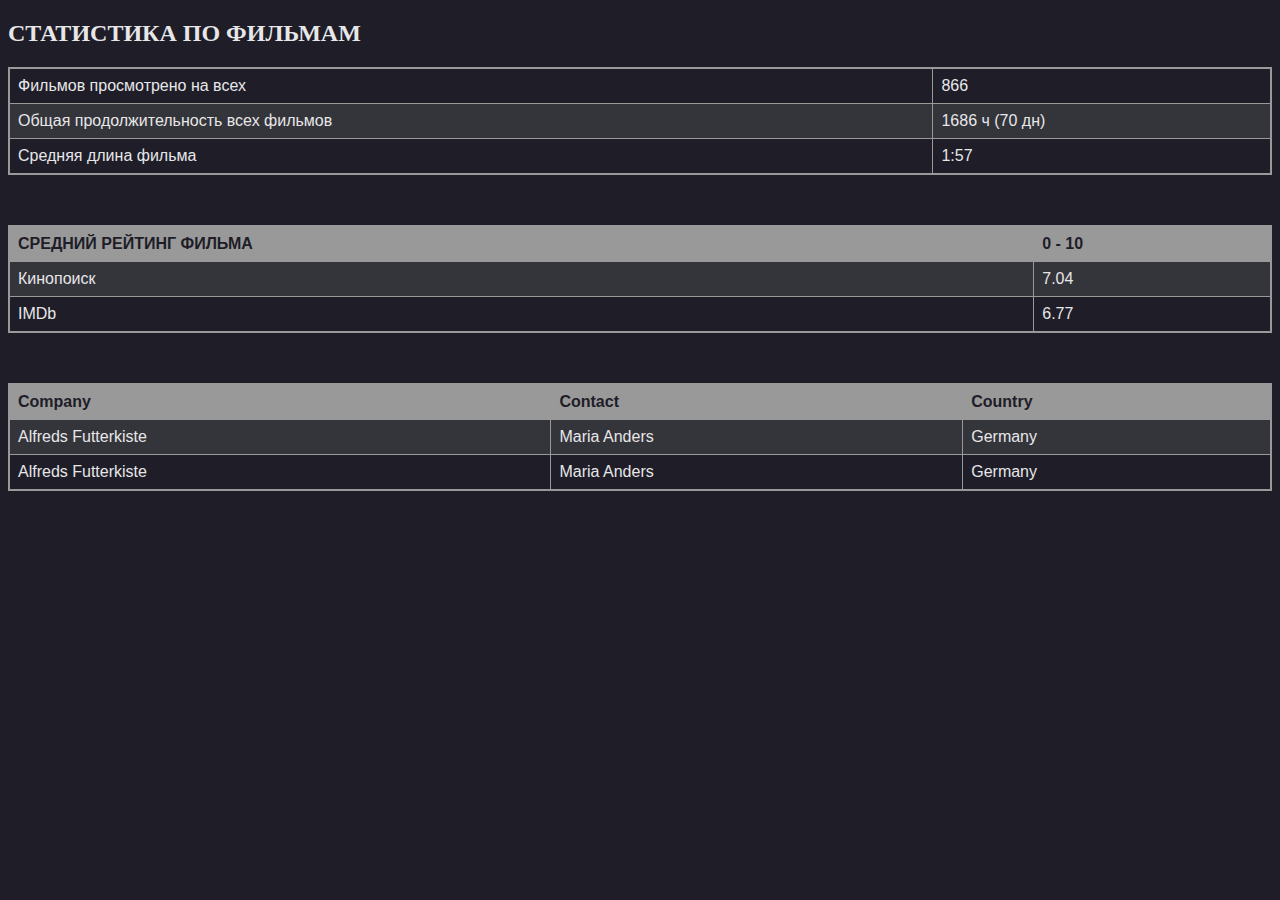
==== index.html @ a24ace07 "Add files via upload" ====
<!DOCTYPE html>
<html>

<head>
    <meta charset="UTF-8">
    <meta name="viewport" content="user-scalable=no, initial-scale=1, maximum-scale=1, minimum-scale=1, width=device-width, height=device-height" />
    <title>Банда «Псы»</title>
    <!-- <link rel="stylesheet" href="css/home.css"> -->
    <!-- <script src="https://telegram.org/js/telegram-web-app.js"></script> -->


    <style>

        body {
            background-color: #1E1D28;
            color: #E7E7E8;
        }

        table {
            font-family: arial, sans-serif;
            border-collapse: collapse;
            width: 100%;
            border: 2px solid #999;
            margin-bottom: 50px;
        }

        td,
        th {
            border: 0.2px solid #999;
            text-align: left;
            padding: 8px;
        }

        th {
            background-color: #999;
            color: #1E1D28;
        }

        tr:nth-child(even) {
            background-color: #34343B;
        }
    </style>
</head>

<body>

    <h2>СТАТИСТИКА ПО ФИЛЬМАМ</h2>

    <table>
        <tr>
            <td>Фильмов просмотрено на всех</td>
            <td>866</td>
        </tr>
        <tr>
            <td>Общая продолжительность всех фильмов</td>
            <td>1686 ч (70 дн)</td>
        </tr>
        <tr>
            <td>Средняя длина фильма</td>
            <td>1:57</td>
        </tr>
    </table>



    <table>
        <tr>
            <th>СРЕДНИЙ РЕЙТИНГ ФИЛЬМА</th>
            <th>0 - 10</th>
        </tr>
        <tr>
            <td>Кинопоиск</td>
            <td>7.04</td>
        </tr>
        <tr>
            <td>IMDb</td>
            <td>6.77</td>
        </tr>
    </table>



    <table>
        <tr>
            <th>Company</th>
            <th>Contact</th>
            <th>Country</th>
        </tr>
        <tr>
            <td>Alfreds Futterkiste</td>
            <td>Maria Anders</td>
            <td>Germany</td>
        </tr>
        <tr>
            <td>Alfreds Futterkiste</td>
            <td>Maria Anders</td>
            <td>Germany</td>
        </tr>
    </table>

</body>

</html>
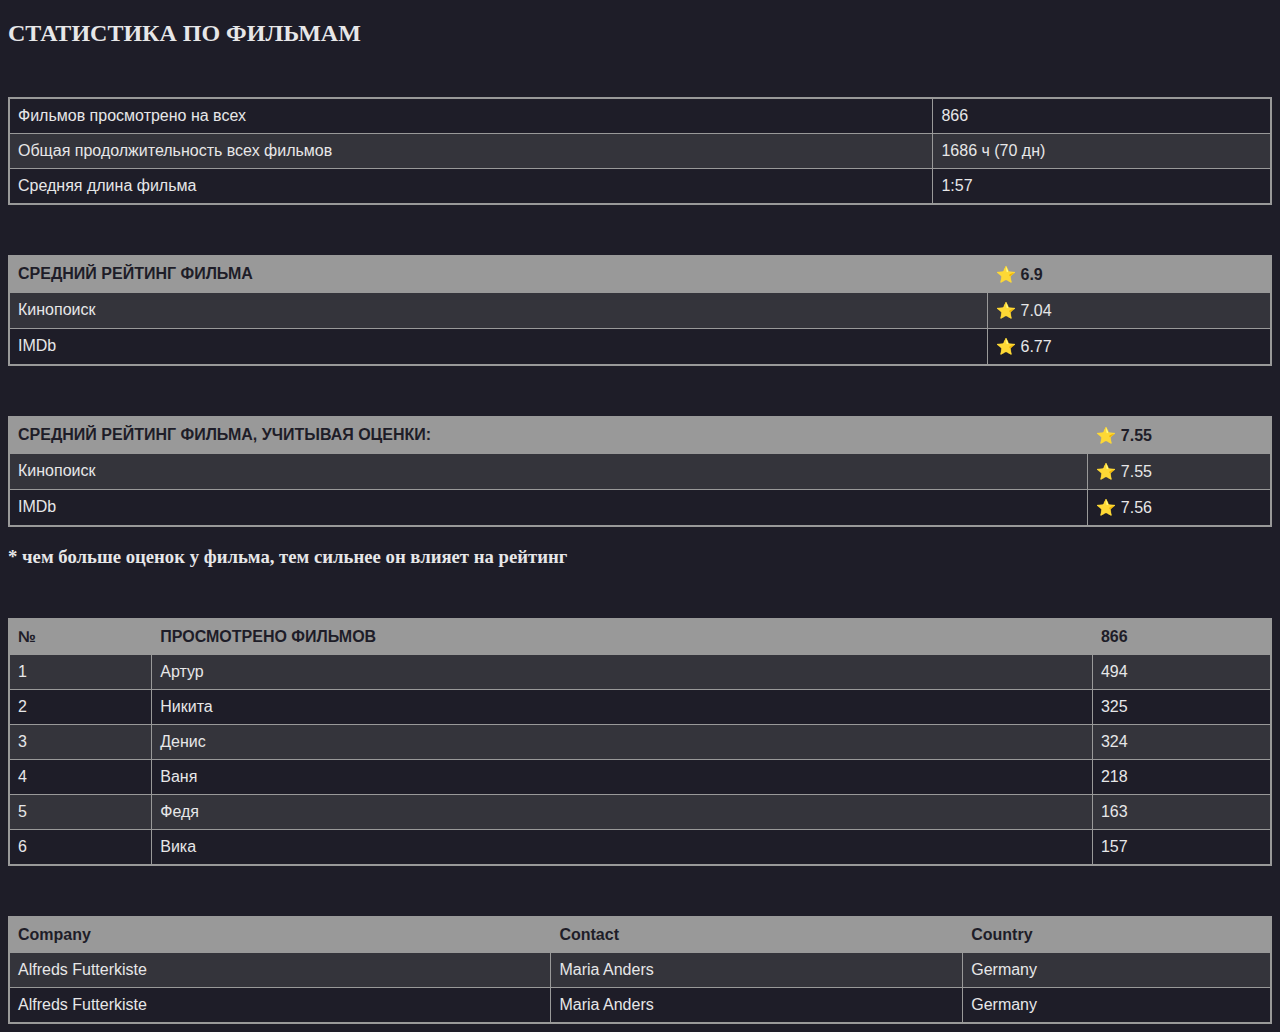
==== commit 304e909d: "Add files via upload" ====
--- a/index.html
+++ b/index.html
@@ -21,7 +21,7 @@
             border-collapse: collapse;
             width: 100%;
             border: 2px solid #999;
-            margin-bottom: 50px;
+            margin-top: 50px;
         }
 
         td,
@@ -66,18 +66,74 @@
     <table>
         <tr>
             <th>СРЕДНИЙ РЕЙТИНГ ФИЛЬМА</th>
-            <th>0 - 10</th>
+            <th>⭐️ 6.9</th>
         </tr>
         <tr>
             <td>Кинопоиск</td>
-            <td>7.04</td>
+            <td>⭐️ 7.04</td>
         </tr>
         <tr>
             <td>IMDb</td>
-            <td>6.77</td>
+            <td>⭐️ 6.77</td>
         </tr>
     </table>
 
+    <table>
+        <tr>
+            <th>СРЕДНИЙ РЕЙТИНГ ФИЛЬМА, УЧИТЫВАЯ ОЦЕНКИ:</th>
+            <th>⭐️ 7.55</th>
+        </tr>
+        <tr>
+            <td>Кинопоиск</td>
+            <td>⭐️ 7.55</td>
+        </tr>
+        <tr>
+            <td>IMDb</td>
+            <td>⭐️ 7.56</td>
+        </tr>
+    </table>
+
+    <h3>* чем больше оценок у фильма, тем сильнее он влияет на рейтинг</h3>
+
+
+
+    <table>
+        <tr>
+            <th>№</th>
+            <th>ПРОСМОТРЕНО ФИЛЬМОВ</th>
+            <th>866</th>
+        </tr>
+        <tr>
+            <td>1</td>
+            <td>Артур</td>
+            <td>494</td>
+        </tr>
+        <tr>
+            <td>2</td>
+            <td>Никита</td>
+            <td>325</td>
+        </tr>
+        <tr>
+            <td>3</td>
+            <td>Денис</td>
+            <td>324</td>
+        </tr>
+        <tr>
+            <td>4</td>
+            <td>Ваня</td>
+            <td>218</td>
+        </tr>
+        <tr>
+            <td>5</td>
+            <td>Федя</td>
+            <td>163</td>
+        </tr>
+        <tr>
+            <td>6</td>
+            <td>Вика</td>
+            <td>157</td>
+        </tr>
+    </table>
 
 
     <table>
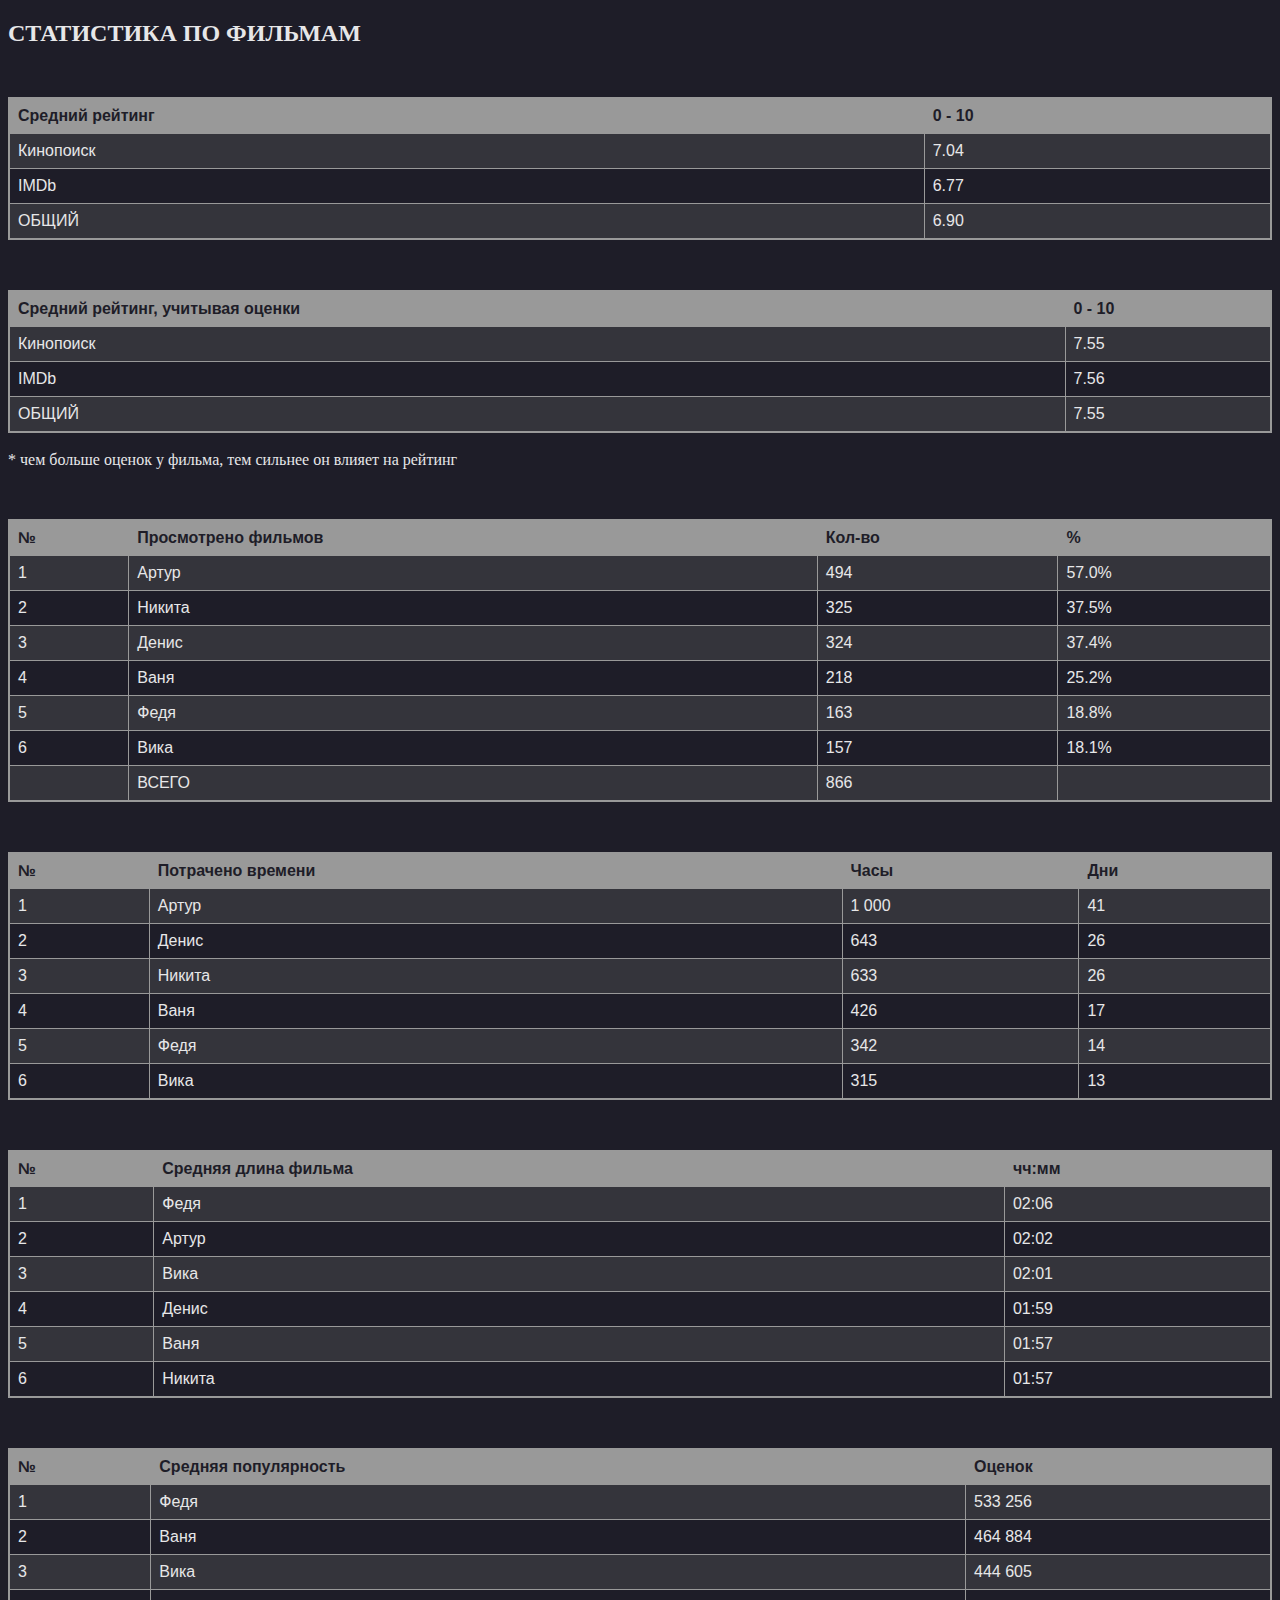
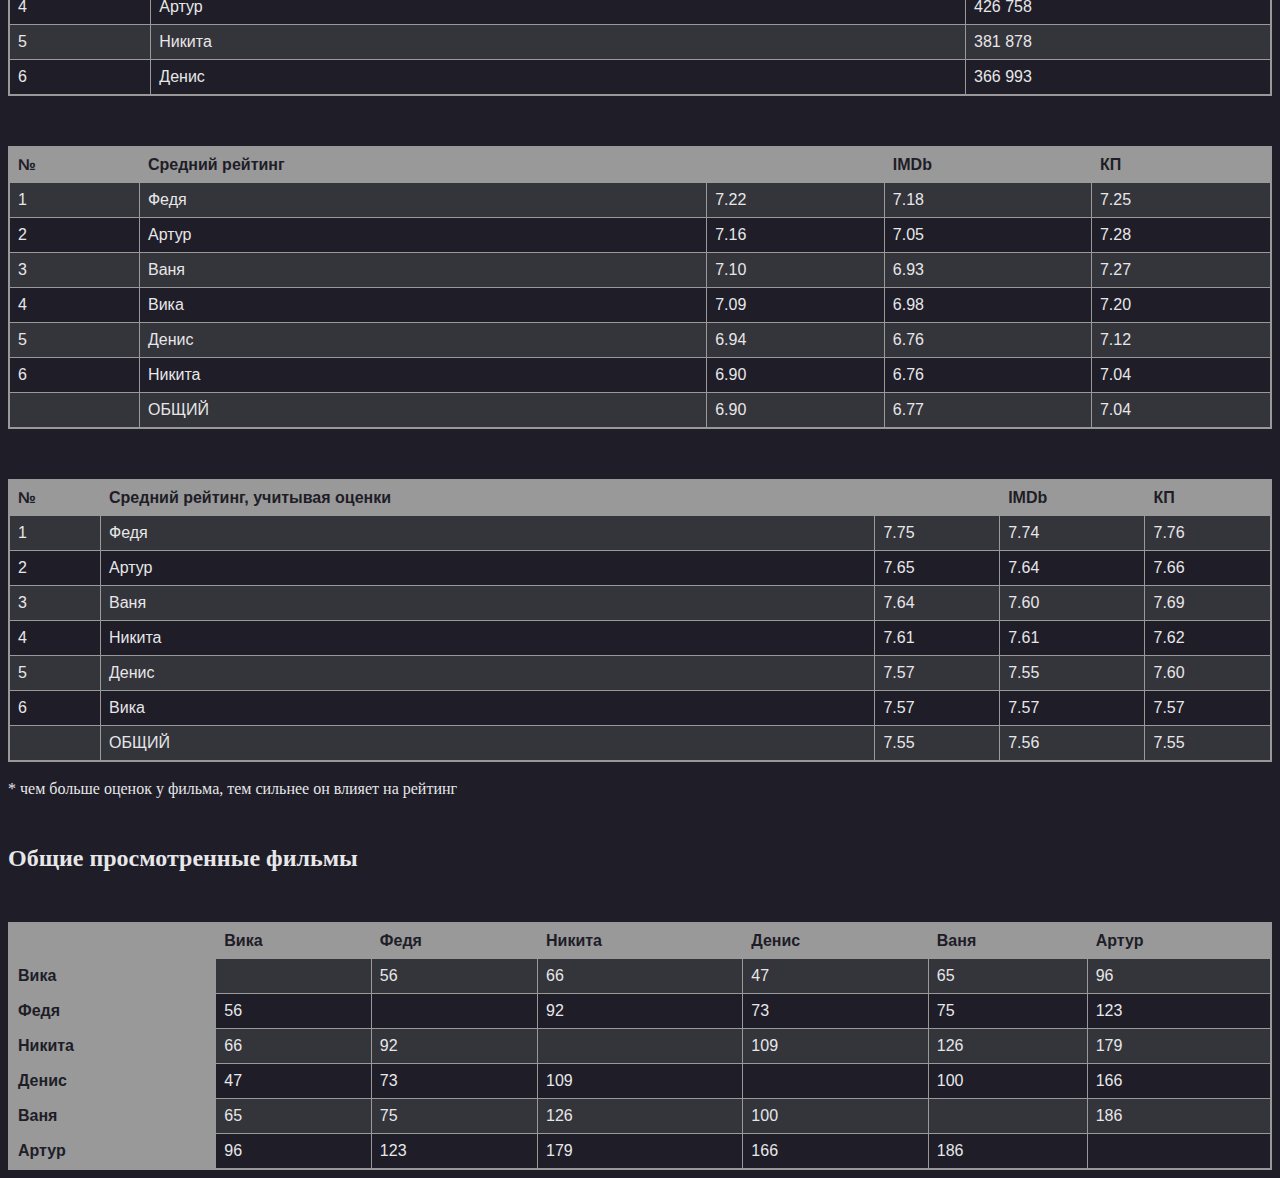
==== commit ec86b719: "Add files via upload" ====
--- a/index.html
+++ b/index.html
@@ -46,97 +46,415 @@
 
     <h2>СТАТИСТИКА ПО ФИЛЬМАМ</h2>
 
-    <table>
-        <tr>
-            <td>Фильмов просмотрено на всех</td>
+
+    <table>
+        <tr>
+            <th>Средний рейтинг</th>
+            <th>0 - 10</th>
+        </tr>
+        <tr>
+            <td>Кинопоиск</td>
+            <td>7.04</td>
+        </tr>
+        <tr>
+            <td>IMDb</td>
+            <td>6.77</td>
+        </tr>
+        <tr>
+            <td>ОБЩИЙ</td>
+            <td>6.90</td>
+        </tr>
+    </table>
+
+    <table>
+        <tr>
+            <th>Средний рейтинг, учитывая оценки</th>
+            <th>0 - 10</th>
+        </tr>
+        <tr>
+            <td>Кинопоиск</td>
+            <td>7.55</td>
+        </tr>
+        <tr>
+            <td>IMDb</td>
+            <td>7.56</td>
+        </tr>
+        <tr>
+            <td>ОБЩИЙ</td>
+            <td>7.55</td>
+        </tr>
+    </table>
+    <span><br>* чем больше оценок у фильма, тем сильнее он влияет на рейтинг</span>
+
+
+
+    <table>
+        <tr>
+            <th>№</th>
+            <th>Просмотрено фильмов</th>
+            <th>Кол-во</th>
+            <th>%</th>
+        </tr>
+        <tr>
+            <td>1</td>
+            <td>Артур</td>
+            <td>494</td>
+            <td>57.0%</td>
+        </tr>
+        <tr>
+            <td>2</td>
+            <td>Никита</td>
+            <td>325</td>
+            <td>37.5%</td>
+        </tr>
+        <tr>
+            <td>3</td>
+            <td>Денис</td>
+            <td>324</td>
+            <td>37.4%</td>
+        </tr>
+        <tr>
+            <td>4</td>
+            <td>Ваня</td>
+            <td>218</td>
+            <td>25.2%</td>
+        </tr>
+        <tr>
+            <td>5</td>
+            <td>Федя</td>
+            <td>163</td>
+            <td>18.8%</td>
+        </tr>
+        <tr>
+            <td>6</td>
+            <td>Вика</td>
+            <td>157</td>
+            <td>18.1%</td>
+        </tr>
+        <tr>
+            <td></td>
+            <td>ВСЕГО</td>
             <td>866</td>
-        </tr>
-        <tr>
-            <td>Общая продолжительность всех фильмов</td>
-            <td>1686 ч (70 дн)</td>
-        </tr>
-        <tr>
-            <td>Средняя длина фильма</td>
-            <td>1:57</td>
-        </tr>
-    </table>
-
-
-
-    <table>
-        <tr>
-            <th>СРЕДНИЙ РЕЙТИНГ ФИЛЬМА</th>
-            <th>⭐️ 6.9</th>
-        </tr>
-        <tr>
-            <td>Кинопоиск</td>
-            <td>⭐️ 7.04</td>
-        </tr>
-        <tr>
-            <td>IMDb</td>
-            <td>⭐️ 6.77</td>
-        </tr>
-    </table>
-
-    <table>
-        <tr>
-            <th>СРЕДНИЙ РЕЙТИНГ ФИЛЬМА, УЧИТЫВАЯ ОЦЕНКИ:</th>
-            <th>⭐️ 7.55</th>
-        </tr>
-        <tr>
-            <td>Кинопоиск</td>
-            <td>⭐️ 7.55</td>
-        </tr>
-        <tr>
-            <td>IMDb</td>
-            <td>⭐️ 7.56</td>
-        </tr>
-    </table>
-
-    <h3>* чем больше оценок у фильма, тем сильнее он влияет на рейтинг</h3>
-
-
-
-    <table>
-        <tr>
-            <th>№</th>
-            <th>ПРОСМОТРЕНО ФИЛЬМОВ</th>
-            <th>866</th>
-        </tr>
-        <tr>
-            <td>1</td>
-            <td>Артур</td>
-            <td>494</td>
-        </tr>
-        <tr>
-            <td>2</td>
-            <td>Никита</td>
-            <td>325</td>
-        </tr>
-        <tr>
-            <td>3</td>
-            <td>Денис</td>
-            <td>324</td>
-        </tr>
-        <tr>
-            <td>4</td>
-            <td>Ваня</td>
-            <td>218</td>
-        </tr>
-        <tr>
-            <td>5</td>
-            <td>Федя</td>
-            <td>163</td>
-        </tr>
-        <tr>
-            <td>6</td>
-            <td>Вика</td>
-            <td>157</td>
-        </tr>
-    </table>
-
-
-    <table>
+            <td></td>
+        </tr>
+    </table>
+
+
+    <table>
+        <tr>
+            <th>№</th>
+            <th>Потрачено времени</th>
+            <th>Часы</th>
+            <th>Дни</th>
+        </tr>
+        <tr>
+            <td>1</td>
+            <td>Артур</td>
+            <td>1 000</td>
+            <td>41</td>
+        </tr>
+        <tr>
+            <td>2</td>
+            <td>Денис</td>
+            <td>643</td>
+            <td>26</td>
+        </tr>
+        <tr>
+            <td>3</td>
+            <td>Никита</td>
+            <td>633</td>
+            <td>26</td>
+        </tr>
+        <tr>
+            <td>4</td>
+            <td>Ваня</td>
+            <td>426</td>
+            <td>17</td>
+        </tr>
+        <tr>
+            <td>5</td>
+            <td>Федя</td>
+            <td>342</td>
+            <td>14</td>
+        </tr>
+        <tr>
+            <td>6</td>
+            <td>Вика</td>
+            <td>315</td>
+            <td>13</td>
+        </tr>
+    </table>
+
+
+    <table>
+        <tr>
+            <th>№</th>
+            <th>Средняя длина фильма</th>
+            <th>чч:мм</th>
+        </tr>
+        <tr>
+            <td>1</td>
+            <td>Федя</td>
+            <td>02:06</td>
+        </tr>
+        <tr>
+            <td>2</td>
+            <td>Артур</td>
+            <td>02:02</td>
+        </tr>
+        <tr>
+            <td>3</td>
+            <td>Вика</td>
+            <td>02:01</td>
+        </tr>
+        <tr>
+            <td>4</td>
+            <td>Денис</td>
+            <td>01:59</td>
+        </tr>
+        <tr>
+            <td>5</td>
+            <td>Ваня</td>
+            <td>01:57</td>
+        </tr>
+        <tr>
+            <td>6</td>
+            <td>Никита</td>
+            <td>01:57</td>
+        </tr>
+    </table>
+
+
+
+    <table>
+        <tr>
+            <th>№</th>
+            <th>Средняя популярность</th>
+            <th>Оценок</th>
+        </tr>
+        <tr>
+            <td>1</td>
+            <td>Федя</td>
+            <td>533 256</td>
+        </tr>
+        <tr>
+            <td>2</td>
+            <td>Ваня</td>
+            <td>464 884</td>
+        </tr>
+        <tr>
+            <td>3</td>
+            <td>Вика</td>
+            <td>444 605</td>
+        </tr>
+        <tr>
+            <td>4</td>
+            <td>Артур</td>
+            <td>426 758</td>
+        </tr>
+        <tr>
+            <td>5</td>
+            <td>Никита</td>
+            <td>381 878</td>
+        </tr>
+        <tr>
+            <td>6</td>
+            <td>Денис</td>
+            <td>366 993</td>
+        </tr>
+    </table>
+
+
+    <table>
+        <tr>
+            <th>№</th>
+            <th>Средний рейтинг</th>
+            <th></th>
+            <th>IMDb</th>
+            <th>КП</th>
+        </tr>
+        <tr>
+            <td>1</td>
+            <td>Федя</td>
+            <td>7.22</td>
+            <td>7.18</td>
+            <td>7.25</td>
+        </tr>
+        <tr>
+            <td>2</td>
+            <td>Артур</td>
+            <td>7.16</td>
+            <td>7.05</td>
+            <td>7.28</td>
+        </tr>
+        <tr>
+            <td>3</td>
+            <td>Ваня</td>
+            <td>7.10</td>
+            <td>6.93</td>
+            <td>7.27</td>
+        </tr>
+        <tr>
+            <td>4</td>
+            <td>Вика</td>
+            <td>7.09</td>
+            <td>6.98</td>
+            <td>7.20</td>
+        </tr>
+        <tr>
+            <td>5</td>
+            <td>Денис</td>
+            <td>6.94</td>
+            <td>6.76</td>
+            <td>7.12</td>
+        </tr>
+        <tr>
+            <td>6</td>
+            <td>Никита</td>
+            <td>6.90</td>
+            <td>6.76</td>
+            <td>7.04</td>
+        </tr>
+        <tr>
+            <td></td>
+            <td>ОБЩИЙ</td>
+            <td>6.90</td>
+            <td>6.77</td>
+            <td>7.04</td>
+        </tr>
+    </table>
+
+
+    <table>
+        <tr>
+            <th>№</th>
+            <th>Средний рейтинг, учитывая оценки</th>
+            <th></th>
+            <th>IMDb</th>
+            <th>КП</th>
+        </tr>
+        <tr>
+            <td>1</td>
+            <td>Федя</td>
+            <td>7.75</td>
+            <td>7.74</td>
+            <td>7.76</td>
+        </tr>
+        <tr>
+            <td>2</td>
+            <td>Артур</td>
+            <td>7.65</td>
+            <td>7.64</td>
+            <td>7.66</td>
+        </tr>
+        <tr>
+            <td>3</td>
+            <td>Ваня</td>
+            <td>7.64</td>
+            <td>7.60</td>
+            <td>7.69</td>
+        </tr>
+        <tr>
+            <td>4</td>
+            <td>Никита</td>
+            <td>7.61</td>
+            <td>7.61</td>
+            <td>7.62</td>
+        </tr>
+        <tr>
+            <td>5</td>
+            <td>Денис</td>
+            <td>7.57</td>
+            <td>7.55</td>
+            <td>7.60</td>
+        </tr>
+        <tr>
+            <td>6</td>
+            <td>Вика</td>
+            <td>7.57</td>
+            <td>7.57</td>
+            <td>7.57</td>
+        </tr>
+        <tr>
+            <td></td>
+            <td>ОБЩИЙ</td>
+            <td>7.55</td>
+            <td>7.56</td>
+            <td>7.55</td>
+        </tr>
+    </table>
+    <span><br>* чем больше оценок у фильма, тем сильнее он влияет на рейтинг</span>
+
+
+    <h2><br>Общие просмотренные фильмы</h2>
+    <table>
+        <tr>
+            <th></th>
+            <th>Вика</th>
+            <th>Федя</th>
+            <th>Никита</th>
+            <th>Денис</th>
+            <th>Ваня</th>
+            <th>Артур</th>
+        </tr>
+        <tr>
+            <th>Вика</th>
+            <td></td>
+            <td>56</td>
+            <td>66</td>
+            <td>47</td>
+            <td>65</td>
+            <td>96</td>
+        </tr>
+        <tr>
+            <th>Федя</th>
+            <td>56</td>
+            <td></td>
+            <td>92</td>
+            <td>73</td>
+            <td>75</td>
+            <td>123</td>
+        </tr>
+        <tr>
+            <th>Никита</th>
+            <td>66</td>
+            <td>92</td>
+            <td></td>
+            <td>109</td>
+            <td>126</td>
+            <td>179</td>
+        </tr>
+        <tr>
+            <th>Денис</th>
+            <td>47</td>
+            <td>73</td>
+            <td>109</td>
+            <td></td>
+            <td>100</td>
+            <td>166</td>
+        </tr>
+        <tr>
+            <th>Ваня</th>
+            <td>65</td>
+            <td>75</td>
+            <td>126</td>
+            <td>100</td>
+            <td></td>
+            <td>186</td>
+        </tr>
+        <tr>
+            <th>Артур</th>
+            <td>96</td>
+            <td>123</td>
+            <td>179</td>
+            <td>166</td>
+            <td>186</td>
+            <td></td>
+        </tr>
+    </table>
+
+
+    <!-- <table>
         <tr>
             <th>Company</th>
             <th>Contact</th>
@@ -152,7 +470,7 @@
             <td>Maria Anders</td>
             <td>Germany</td>
         </tr>
-    </table>
+    </table> -->
 
 </body>
 
